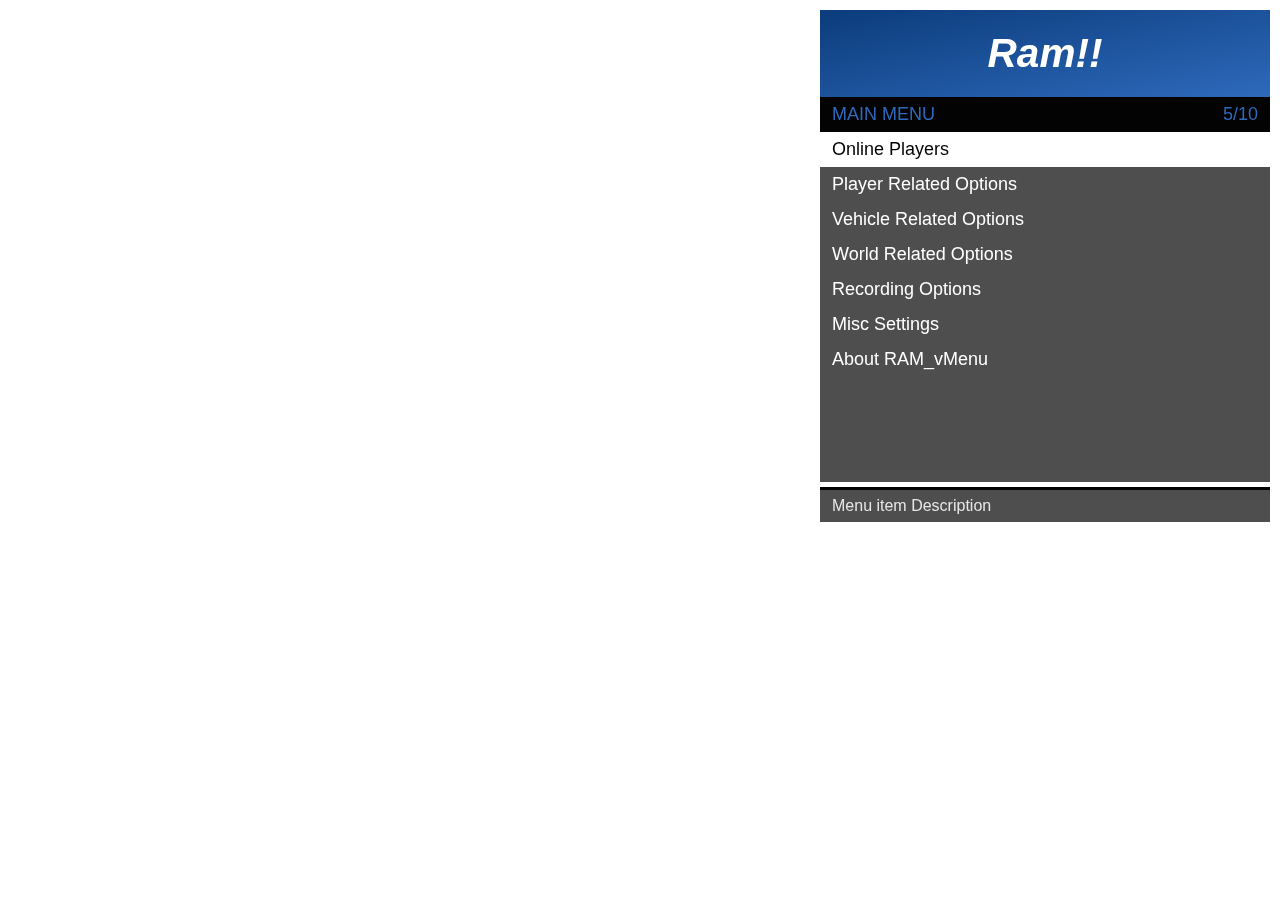
==== gg.html @ 914c9b12 "first commit" ====
<!DOCTYPE html>
<html lang="en">

<head>
    <meta charset="UTF-8">
    <meta http-equiv="X-UA-Compatible" content="IE=edge">
    <meta name="viewport" content="width=device-width, initial-scale=1.0">
    <title>Menu</title>
    <link rel="stylesheet" href="./style.css">
</head>

<body>
    <div class="menu-wrap" style="background-image: url(./bg.jpg)">
        <div class="menu">
            <div class="menu-header">
                <h2>Ram!!</h2>
            </div>
            <div class="menu-title">
                <span>Main Menu</span>
                <p>5/10</p>
            </div>
            <div class="menu-area">
                <div class="menu-body">
                    <!-- HTML code -->
                    <ul id="menu">
                    </ul>
                </div>
            </div>
            <div class="menu-footer">
                <p>Menu item Description</p>
            </div>
        </div>
    </div>
</body>


<script src="https://code.jquery.com/jquery-3.5.1.min.js"></script>
<script>
    $(() => {
        const $menu = $('body #menu');
        const data = [{
            "Id": 1,
            "Show": true,
            "NeedApi": true,
            "SubMenu": [],
            "Name": "Online Players",
            "Description": "All currently connected players."
        }, {
            "Id": 2,
            "Show": true,
            "NeedApi": false,
            "SubMenu": [{
                "Show": true,
                "Name": "Toggle NoClip",
                "Id": 4,
                "Description": "Toggle NoClip on or off."
            }, {
                "Show": true,
                "Name": "Toggle NoClip Type",
                "Id": 5,
                "Description": "Toggle the type of NoClip, there is more than type of NoClip."
            }, {
                "Show": true,
                "Name": "Last Teleport Back",
                "Id": 6,
                "Description": "Go back to the last location you were at 15 seconds ago."
            }, {
                "Id": 1,
                "Show": true,
                "SubMenu": [{
                    "Id": 1,
                    "Show": true,
                    "Checked": false,
                    "Name": "Godmode",
                    "Description": "Makes you invincible."
                }, {
                    "Id": 2,
                    "Show": true,
                    "Checked": false,
                    "Name": "Invisible",
                    "Description": "Makes you invisible to yourself and others."
                }, {
                    "Id": 3,
                    "Show": true,
                    "Checked": false,
                    "Name": "Unlimited Stamina",
                    "Description": "Allows you to run forever without slowing down or taking damage."
                }, {
                    "Id": 4,
                    "Show": true,
                    "Checked": false,
                    "Name": "Fast Run",
                    "Description": "Get Snail powers and run very fast!"
                }, {
                    "Id": 5,
                    "Show": true,
                    "Checked": false,
                    "Name": "Fast Swim",
                    "Description": "Get Snail powers and Swim very fast!"
                }, {
                    "Id": 6,
                    "Show": true,
                    "Checked": false,
                    "Name": "Super Jump",
                    "Description": "Get powers and do super jump."
                }, {
                    "Id": 7,
                    "Show": true,
                    "Checked": false,
                    "Name": "No Ragdoll",
                    "Description": "Disables player ragdoll, makes you not fall off your bike anymore."
                }, {
                    "Id": 8,
                    "Show": true,
                    "Checked": false,
                    "Name": "Everyone Ignore Player",
                    "Description": "Everyone will leave you alone."
                }, {
                    "Id": 9,
                    "Show": true,
                    "Checked": false,
                    "Name": "Stay In Vehicle",
                    "Description": "When this is enabled, NPCs will not be able to drag you out of your vehicle if they get angry at you."
                }, {
                    "Id": 10,
                    "Show": true,
                    "Checked": false,
                    "Name": "Freeze Player",
                    "Description": "Freezes your current location."
                }, {
                    "Show": true,
                    "Name": "Set Armor",
                    "Id": 11,
                    "Description": "Set the armor for your player."
                }, {
                    "Show": true,
                    "Name": "Heal Player",
                    "Id": 12,
                    "Description": "Give the player max health."
                }, {
                    "Show": true,
                    "Name": "Heal All Player",
                    "Id": 13,
                    "Description": "Give the All player max health."
                }, {
                    "Id": 14,
                    "Show": true,
                    "Checked": false,
                    "Name": "Toggle Night Vision",
                    "Description": "Enable or disable night vision."
                }, {
                    "Id": 15,
                    "Show": true,
                    "Checked": false,
                    "Name": "Toggle Thermal Vision",
                    "Description": "Enable or disable Thermal vision."
                }, {
                    "Show": true,
                    "Name": "Clean Player Clothes",
                    "Id": 16,
                    "Description": "Clean your player clothes."
                }, {
                    "Show": true,
                    "Name": "Dry Player Clothes",
                    "Id": 17,
                    "Description": "Make your player clothes dry."
                }, {
                    "Show": true,
                    "Name": "Wet Player Clothes",
                    "Id": 18,
                    "Description": "Make your player clothes Wet."
                }, {
                    "Show": true,
                    "Name": "Commit Suicide",
                    "Id": 19,
                    "Description": "Kill yourself by taking the pill. Or by using a pistol if you have one."
                }, {
                    "Show": true,
                    "Name": "Player Scenarios",
                    "Id": 20,
                    "Description": "Select a scenario and hit enter to start it. Selecting another scenario will override the current scenario. If you're already playing the selected scenario, selecting it again will stop the scenario."
                }, {
                    "Id": 21,
                    "Show": true
                }],
                "Name": "Player Options",
                "Description": "Common player options can be accessed here."
            }, {
                "Id": 3,
                "Show": true,
                "SubMenu": [{
                    "Show": true,
                    "Name": "Get All Weapons",
                    "Id": 1,
                    "Description": "Get all weapons."
                }, {
                    "Show": true,
                    "Name": "Remove All Weapons",
                    "Id": 2,
                    "Description": "Removes all weapons in your inventory."
                }, {
                    "Id": 3,
                    "Show": true,
                    "Checked": false,
                    "Name": "Unlimited Ammo",
                    "Description": "Unlimited ammonition supply."
                }, {
                    "Id": 4,
                    "Show": true,
                    "Checked": false,
                    "Name": "No Reload",
                    "Description": "Never reload."
                }, {
                    "Show": true,
                    "Name": "Set All Ammo Count",
                    "Id": 5,
                    "Description": "Set the amount of ammo in all your weapons."
                }, {
                    "Show": true,
                    "Name": "Refill All Ammo",
                    "Id": 6,
                    "Description": "Give all your weapons max ammo."
                }, {
                    "Id": 7,
                    "Show": true,
                    "BoxText": true,
                    "Name": "Spawn Weapon By Name",
                    "Description": "Enter a weapon mode name to spawn."
                }, {
                    "Id": 8,
                    "Show": true,
                    "SubMenu": [{
                        "Show": true,
                        "Name": "Toggle Primary Parachute",
                        "Id": 1,
                        "Description": "Equip or remove the primary parachute"
                    }, {
                        "Show": true,
                        "Name": "Enable Reserve Parachute",
                        "Id": 2,
                        "Description": "Enables the reserve parachute. Only works if you enabled the primary parachute first. Reserve parachute can not be removed from the player once it's activated."
                    }, {
                        "Id": 3,
                        "Show": true,
                        "Checked": false,
                        "Name": "Unlimited Parachutes",
                        "Description": "Enable unlimited parachutes and reserve parachutes."
                    }, {
                        "Id": 4,
                        "Show": true,
                        "Checked": false,
                        "Name": "Auto Equip Parachutes",
                        "Description": "Automatically equip a parachute and reserve parachute when entering planes/helicopters."
                    }],
                    "Name": "Parachute Options",
                    "Description": "Parachute Options."
                }],
                "Name": "Weapon Options",
                "Description": "Add/remove weapons, modify weapons and set ammo options."
            }, {
                "Id": 2,
                "Show": true,
                "SubMenu": [],
                "Name": "Player Appearance",
                "Description": "Choose a ped model, customize it and save & load your customized characters."
            }],
            "Name": "Player Related Options",
            "Description": "Open this submenu for player related subcategories."
        }, {
            "Id": 3,
            "Show": true,
            "NeedApi": false,
            "SubMenu": [{
                "Id": 1,
                "Show": true,
                "SubMenu": [{
                    "Id": 1,
                    "Show": true,
                    "Checked": false,
                    "Name": "Vehicle Godmode",
                    "Description": "Enable or disable specific damage types."
                }, {
                    "Id": 2,
                    "Show": true,
                    "Checked": false,
                    "Name": "Keep Vehicle Clean",
                    "Description": "This will constantly clean your car if the vehicle dirt level goes above 0. Note that this only cleans dust or dirt. This does not clean mud, snow or other damage decals. Repair your vehicle to remove them."
                }, {
                    "Id": 3,
                    "Show": true,
                    "Checked": false,
                    "Name": "Bike Seatbelt",
                    "Description": "Prevents you from being knocked off your bike, bicyle, ATV or similar."
                }, {
                    "Id": 4,
                    "Show": true,
                    "Checked": false,
                    "Name": "Engine Always On",
                    "Description": "Keeps your vehicle engine on when you exit your vehicle."
                }, {
                    "Id": 5,
                    "Show": true,
                    "Checked": false,
                    "Name": "Disable Plane Turbulence",
                    "Description": "Disables the turbulence for all planes. Note only works for planes. Helicopters and other flying vehicles are not supported."
                }, {
                    "Id": 6,
                    "Show": true,
                    "Checked": false,
                    "Name": "Disable Siren",
                    "Description": "Disables your vehicle's siren. Only works if your vehicle actually has a siren."
                }, {
                    "Id": 7,
                    "Show": true,
                    "Checked": false,
                    "Name": "No Bike Helmet",
                    "Description": "No longer auto-equip a helmet when getting on a bike or quad."
                }, {
                    "Id": 8,
                    "Show": true,
                    "Checked": false,
                    "Name": "Freeze Vehicle",
                    "Description": "Freeze your vehicle's position."
                }, {
                    "Id": 9,
                    "Show": true,
                    "Checked": false,
                    "Name": "Flash Highbeams On Honk",
                    "Description": "Turn on your highbeams on your vehicle when honking your horn. Does not work during the day when you have your lights turned off."
                }, {
                    "Id": 10,
                    "Show": true,
                    "Checked": false,
                    "Name": "Show Vehicle Health",
                    "Description": "Shows the vehicle health on the screen."
                }, {
                    "Id": 11,
                    "Show": true,
                    "Checked": false,
                    "Name": "Infinite Fuel",
                    "Description": "Enables or disables infinite fuel for this vehicle, only works if FRFuel is installed."
                }, {
                    "Show": true,
                    "Name": "Repair Vehicle",
                    "Id": 12,
                    "Description": "Repair any visual and physical damage present on your vehicle."
                }, {
                    "Id": 13,
                    "Show": true,
                    "Checked": false,
                    "Name": "Auto Repair",
                    "Description": "Automatically repairs your vehicle when it has ANY type of damage. It's recommended to keep this turned off to prevent glitchyness."
                }, {
                    "Name": "Wash Vehicle",
                    "Id": 14,
                    "Description": "Clean your vehicle."
                }, {
                    "Show": true,
                    "Name": "Toggle Engine On/Off",
                    "Id": 15,
                    "Description": "Turn your engine on/off."
                }, {
                    "Id": 16,
                    "Show": true,
                    "BoxText": true,
                    "Name": "Set License Plate Text",
                    "Description": "Enter a custom license plate for your vehicle."
                }, {
                    "Show": true,
                    "Name": "Toggle Vehicle Visibility",
                    "Id": 17,
                    "Description": "Makes your vehicle visible/invisible. Your vehicle will be made visible again as soon as you leave the vehicle. Otherwise you would not be able to get back in."
                }, {
                    "Show": true,
                    "Name": "Flip Vehicle",
                    "Id": 18,
                    "Description": "Sets your current vehicle on all 4 wheels."
                }, {
                    "Show": true,
                    "Name": "Toggle Vehicle Alarm",
                    "Id": 19,
                    "Description": "Starts/stops your vehicle's alarm."
                }, {
                    "Show": true,
                    "Name": "Cycle Through Vehicle Seats",
                    "Id": 20,
                    "Description": "Cycle through the available vehicle seats."
                }, {
                    "Show": true,
                    "Name": "Delete Vehicle",
                    "Id": 21,
                    "Description": "Delete your vehicle."
                }],
                "Name": "Vehicle Options",
                "Description": "Here you can change common vehicle options, as well as tune & style your vehicle."
            }, {
                "Id": 2,
                "Show": true,
                "SubMenu": [{
                    "Show": true,
                    "Name": "Spawn Vehicle By Model Name",
                    "Id": 1,
                    "Description": "Enter the name of a vehicle to spawn."
                }, {
                    "Id": 2,
                    "Show": true,
                    "Checked": false,
                    "Name": "Spawn Inside Vehicle",
                    "Description": "This will teleport you into the vehicle when you spawn it."
                }, {
                    "Id": 3,
                    "Show": true,
                    "Checked": false,
                    "Name": "Replace Previous Vehicle",
                    "Description": "This will automatically delete your previously spawned vehicle when you spawn a new vehicle."
                }],
                "Name": "Vehicle Spawner",
                "Description": "Spawn a vehicle by name or choose one from a specific category."
            }],
            "Name": "Vehicle Related Options",
            "Description": "Open this submenu for vehicle related subcategories."
        }, {
            "Id": 4,
            "Show": true,
            "NeedApi": false,
            "SubMenu": [{
                "Id": 1,
                "Show": true,
                "SubMenu": [{
                    "Id": 1,
                    "Show": true,
                    "Checked": false,
                    "Name": "Freeze/Unfreeze Time",
                    "Description": "Enable or disable time freezing."
                }, {
                    "Id": 2,
                    "Show": true,
                    "Label": "06:00",
                    "Name": "Early Morning",
                    "Description": "Set the time to 06:00."
                }, {
                    "Id": 3,
                    "Show": true,
                    "Label": "09:00",
                    "Name": "Morning",
                    "Description": "Set the time to 09:00."
                }, {
                    "Id": 4,
                    "Show": true,
                    "Label": "12:00",
                    "Name": "Noon",
                    "Description": "Set the time to 12:00."
                }, {
                    "Id": 5,
                    "Show": true,
                    "Label": "15:00",
                    "Name": "Early Afternoon",
                    "Description": "Set the time to 15:00."
                }, {
                    "Id": 6,
                    "Show": true,
                    "Label": "18:00",
                    "Name": "Afternoon",
                    "Description": "Set the time to 18:00."
                }, {
                    "Id": 7,
                    "Show": true,
                    "Label": "21:00",
                    "Name": "Evening",
                    "Description": "Set the time to 21:00."
                }, {
                    "Id": 8,
                    "Show": true,
                    "Label": "00:00",
                    "Name": "Midnight",
                    "Description": "Set the time to 00:00."
                }, {
                    "Id": 9,
                    "Show": true,
                    "Label": "03:00",
                    "Name": "Night",
                    "Description": "Set the time to 03:00."
                }, {
                    "Show": true,
                    "Name": "Set Custom Hour",
                    "Id": 10,
                    "Description": "Choose a custom Hour."
                }, {
                    "Show": true,
                    "Name": "Set Custom Minute",
                    "Id": 11,
                    "Description": "Choose a custom Minute."
                }],
                "Name": "Time Options",
                "Description": "Change the time, and edit other time related options."
            }, {
                "Id": 2,
                "Show": true,
                "SubMenu": [{
                    "Id": 1,
                    "Show": true,
                    "Checked": false,
                    "Name": "Special Weather Time",
                    "Description": "You can set a special weather and time in your world that is not visible to all players, only you."
                }, {
                    "Id": 2,
                    "Show": true,
                    "Checked": false,
                    "Name": "Toggle Dynamic Weather",
                    "Description": "Enable or disable dynamic weather changes."
                }, {
                    "Id": 3,
                    "Show": true,
                    "Checked": false,
                    "Name": "Toggle Blackout",
                    "Description": "This disables or enables all lights across the map."
                }, {
                    "Id": 4,
                    "Show": true,
                    "Checked": true,
                    "Name": "Enable Snow Effects",
                    "Description": "This will enable snow particle effects for peds and vehicles. Combine with X-MAS Blizzard weather for best results."
                }, {
                    "Show": true,
                    "Name": "Extra Sunny",
                    "Id": 5,
                    "Description": "Set the weather to extra sunny!"
                }, {
                    "Show": true,
                    "Name": "Clear",
                    "Id": 6,
                    "Description": "Set the weather to clear!"
                }, {
                    "Show": true,
                    "Name": "Neutral",
                    "Id": 7,
                    "Description": "Set the weather to Neutral!"
                }, {
                    "Show": true,
                    "Name": "Smog",
                    "Id": 8,
                    "Description": "Set the weather to Smog!"
                }, {
                    "Show": true,
                    "Name": "Foggy",
                    "Id": 9,
                    "Description": "Set the weather to Foggy!"
                }, {
                    "Show": true,
                    "Name": "Cloudy",
                    "Id": 10,
                    "Description": "Set the weather to Cloudy!"
                }, {
                    "Show": true,
                    "Name": "Overcast",
                    "Id": 11,
                    "Description": "Set the weather to Overcast!"
                }, {
                    "Show": true,
                    "Name": "Clearing",
                    "Id": 12,
                    "Description": "Set the weather to Clearing!"
                }, {
                    "Show": true,
                    "Name": "Rainy",
                    "Id": 13,
                    "Description": "Set the weather to Rainy!"
                }, {
                    "Show": true,
                    "Name": "Thunder",
                    "Id": 14,
                    "Description": "Set the weather to Thunder!"
                }, {
                    "Show": true,
                    "Name": "Blizzard",
                    "Id": 15,
                    "Description": "Set the weather to Blizzard!"
                }, {
                    "Show": true,
                    "Name": "Snow",
                    "Id": 16,
                    "Description": "Set the weather to Snow!"
                }, {
                    "Show": true,
                    "Name": "Light Snow",
                    "Id": 17,
                    "Description": "Set the weather to Light Snow!"
                }, {
                    "Show": true,
                    "Name": "XMAS Snow",
                    "Id": 18,
                    "Description": "Set the weather to XMAS Snow!"
                }, {
                    "Show": true,
                    "Name": "Halloween",
                    "Id": 19,
                    "Description": "Set the weather to Halloween!"
                }],
                "Name": "Weather Options",
                "Description": "Change all weather related options here."
            }],
            "Name": "World Related Options",
            "Description": "Open this submenu for world related subcategories."
        }, {
            "Id": 5,
            "Show": true,
            "NeedApi": false,
            "SubMenu": [{
                "Show": true,
                "Name": "Rockstar Editor",
                "Id": 1,
                "Description": "Open the rockstar editor, note you might want to quit the session first before doing this to prevent some issues."
            }, {
                "Show": true,
                "Name": "Start Recording",
                "Id": 2,
                "Description": "Start a new game recording using GTA V's built in recording."
            }, {
                "Show": true,
                "Name": "Stop Recording",
                "Id": 3,
                "Description": "Stop and save your current recording."
            }],
            "Name": "Recording Options",
            "Description": "In-game recording options."
        }, {
            "Id": 6,
            "Show": true,
            "NeedApi": false,
            "SubMenu": [{
                "Id": 1,
                "Show": true,
                "SubMenu": [{
                    "Id": 1,
                    "Show": true,
                    "BoxText": true,
                    "Name": "Teleport To Coords",
                    "Description": "Enter x, y, z coordinates and you will be teleported to that location."
                }, {
                    "Show": true,
                    "Name": "Teleport To Waypoint",
                    "Id": 2,
                    "Description": "Teleport to the waypoint on your map."
                }, {
                    "Show": true,
                    "Name": "Copy Current Coords",
                    "Id": 3,
                    "Description": "Copy the current coordinates."
                }],
                "Name": "Teleport Options",
                "Description": "Various teleport options."
            }, {
                "Id": 2,
                "Show": true,
                "SubMenu": [{
                    "Show": true,
                    "Name": "Clear Area",
                    "Id": 1,
                    "Description": "Clears the area around your player (100 meters). Damage, dirt, peds, props, vehicles, etc. Everything gets cleaned up, fixed and reset to the default world state."
                }, {
                    "Id": 2,
                    "Show": true,
                    "Checked": false,
                    "Name": "Show Coordinates",
                    "Description": "Show your current coordinates at the top of your screen."
                }],
                "Name": "Development Tools",
                "Description": "Various development/debug tools."
            }, {
                "Id": 3,
                "Show": true,
                "Checked": false,
                "Name": "Show Speed KM/H",
                "Description": "Show a speedometer on your screen indicating your speed in KM/h."
            }, {
                "Id": 4,
                "Show": true,
                "Checked": false,
                "Name": "Show Speed MP/H",
                "Description": "Show a speedometer on your screen indicating your speed in MP/h."
            }, {
                "Id": 5,
                "Show": true,
                "SubMenu": [{
                    "Show": true,
                    "Name": "Quit Server",
                    "Id": 1,
                    "Description": "Exits the game."
                }, {
                    "Show": true,
                    "Name": "Disconnect Server",
                    "Id": 2,
                    "Description": "Disconnect from the server."
                }],
                "Name": "Connection Options",
                "Description": "Server game quit options."
            }, {
                "Id": 6,
                "Show": true,
                "Checked": false,
                "Name": "Location Display",
                "Description": "Shows your current location and heading."
            }, {
                "Id": 7,
                "Show": true,
                "Checked": false,
                "Name": "Show Time On Screen",
                "Description": "Shows you the current time on screen."
            }, {
                "Id": 8,
                "Show": true,
                "Checked": false,
                "Name": "Join / Quit Notifications",
                "Description": "Receive notifications when someone joins or leaves the server."
            }, {
                "Id": 9,
                "Show": true,
                "Checked": false,
                "Name": "Show Player Blips",
                "Description": "Shows blips on the map for all players."
            }, {
                "Id": 10,
                "Show": true,
                "Checked": false,
                "Name": "Show Player Names",
                "Description": "Shows Names on overhead player."
            }, {
                "Id": 11,
                "Show": true,
                "Checked": false,
                "Name": "Hide Radar",
                "Description": "Hide the minimap."
            }, {
                "Id": 12,
                "Show": true,
                "Checked": false,
                "Name": "Hide Hud",
                "Description": "Hide all hud elements."
            }, {
                "Id": 13,
                "Show": true,
                "Checked": false,
                "Name": "Lock Camera Horizontal Rotation",
                "Description": "Locks your camera horizontal rotation. Could be useful in helicopters I guess."
            }, {
                "Id": 14,
                "Show": true,
                "Checked": false,
                "Name": "Lock Camera Vertical Rotation",
                "Description": "Locks your camera Vertical rotation. Could be useful in helicopters I guess."
            }, {
                "Show": true,
                "Name": "Change Language",
                "Id": 15,
                "Description": "You can now change the language to Arabic or English using this option."
            }, {
                "Show": true,
                "Name": "Save Settings",
                "Id": 16,
                "Description": "Save your current settings. All saving is done on the client side, if you re-install windows you will lose your settings. Settings are shared across all servers using RAM_vMenu."
            }, {
                "Show": true,
                "Name": "Reset Settings",
                "Id": 17,
                "Description": "The settings are Reset to their original and then saved."
            }],
            "Name": "Misc Settings",
            "Description": "Miscellaneous RAM_vMenu options/settings can be configured here. You can also save your settings in this menu and change the language and theme."
        }, {
            "Id": 7,
            "Show": true,
            "NeedApi": false,
            "SubMenu": [{
                "Show": true,
                "Name": "Server Info",
                "Id": 1,
                "Description": "Description Server Info"
            }, {
                "Show": true,
                "Name": "RAM_vMenu Version | v1",
                "Id": 2,
                "Description": "Description RAM_vMenu Version"
            }, {
                "Show": true,
                "Name": "About RAM_vMenu / Credits",
                "Id": 3,
                "Description": "Description About RAM_vMenu / Credits"
            }],
            "Name": "About RAM_vMenu",
            "Description": "Information about RAM_vMenu."
        }]

        const renderSubMenu = (submenu) => {
            const innermenu = submenu.map(item => {
                return `<li data-description="${item.Description}"><a href="#">${item.Name}</a></li>`
            })
            setTimeout(() => {
                const ulSubmenu = document.querySelectorAll("ul.submenu");
                ulSubmenu.forEach((ul) => {
                    ul.innerHTML = ul.innerHTML.replace(/,/g, "");
                });
            }, 500)
            return innermenu
        }

        data.forEach((item, index) => {
            $menu.append(`
                <li class="${index === 0 ? 'active': ''}" data-name="${item.Name.replace(/\s+/g, "")}" data-description="${item.Description}">
                    <a href="#">${item.Name}</a>
                </li>
            `);
            $('.menu-body').append(`
                <ul class="submenu ${item.Name.replace(/\s+/g, "")}">
                    ${renderSubMenu(item.SubMenu)}
                </ul>
            `)

        })

        const $globalLinks = $menu.find('> li > a');
        let focusIndex = 0;
        let submenuOpen = false;
        let $subMenu = null;
        let $subLinks = null;
        let focusIndexSubmenu = 0;
        let submenuOpened = false;

        let menuItems = null
        let firstItem = null
        let lastItem = null
        let activeItem = null




        $menu.find('li.active').focus();
        $(document).on('keydown', function (event) {
            switch (event.code) {
                case 'ArrowUp':
                    event.preventDefault();
                    if (!submenuOpen) {
                        focusIndex = Math.max(0, focusIndex - 1);
                    } else {
                        focusIndexSubmenu = Math.max(0, focusIndexSubmenu - 1);
                    }
                    break;
                case 'ArrowDown':
                    event.preventDefault();
                    if (!submenuOpen) {
                        focusIndex = Math.min($globalLinks.length - 1, focusIndex + 1);
                    } else {
                        focusIndexSubmenu = Math.min($subLinks.length - 1, focusIndexSubmenu + 1);
                    }
                    break;
                case 'Enter':
                    event.preventDefault();
                    if (!submenuOpen) {
                        if ($menu.find('li.active').length) {
                            let sectionName = $menu.find('li.active').data('name');
                            $subMenu = $(`.submenu.${sectionName}`);
                            $subLinks = $subMenu.find('> li > a');
                            $globalLinks.eq(focusIndex).parent().removeClass('active');
                            $subLinks.parent().removeClass('active');
                            focusIndexSubmenu = 0;
                            submenuOpened = true;
                            submenuOpen = true;
                            $subMenu.addClass('show');
                            $menu.addClass('hide');
                            $subLinks.eq(focusIndexSubmenu).parent().addClass('active');
                        }
                    } else {
                        console.log('You pressed enter within a submenu.', $subMenu.find('li.active'));
                    }
                    break;
                case 'Escape':
                    event.preventDefault();
                    if (submenuOpened) {
                        $subMenu.removeClass('show');
                        $menu.removeClass('hide');
                        $subLinks.parent().removeClass('active');
                        focusIndexSubmenu = 0;
                        submenuOpened = false;
                        submenuOpen = false;
                        $menu.find('li.active').removeClass('active');
                        $globalLinks.eq(focusIndex).parent().addClass('active');
                    } else {
                        $globalLinks.parent().removeClass('active');
                        focusIndex = 0;
                        submenuOpen = false;
                    }
                    break;
            }
            const menuList = document.querySelector(".menu-body ul.show");
            if (menuList) {
                menuItems = menuList.getElementsByTagName("li");
                firstItem = menuItems[0];
                lastItem = menuItems[menuItems.length - 1];
                for (index in menuItems) {
                    if (menuItems[index]?.classList?.contains('active')) {
                        activeItem = menuItems[index]
                    }
                }
                if (event.key === "ArrowDown" && activeItem !== lastItem) {
                    event.preventDefault();
                    if (activeItem.nextElementSibling.offsetTop > menuList.scrollTop + menuList
                        .clientHeight) {
                            console.log('this worked ?');
                        menuList.scrollTop = activeItem.nextElementSibling.offsetTop - menuList
                            .clientHeight;
                            console.log(activeItem.nextElementSibling.offsetTop, menuList
                            .clientHeight);
                    }
                    console.log(activeItem.nextElementSibling);
                    activeItem.nextElementSibling.focus();
                } else if (event.key === "ArrowUp" && activeItem !== firstItem) {
                    event.preventDefault();
                    if (activeItem.previousElementSibling.offsetTop < menuList.scrollTop) {
                        menuList.scrollTop = activeItem.previousElementSibling.offsetTop;
                    }
                    activeItem.previousElementSibling.focus();
                }
            }

            $globalLinks.parent().removeClass('active');
            if (!submenuOpen) {
                $globalLinks.eq(focusIndex).parent().addClass('active');
                const activeDescription = $('body li.active').data('description');
                $('.menu-footer p').text(activeDescription);
            }

            if (submenuOpened) {
                $subLinks.parent().removeClass('active');
                $subLinks.eq(focusIndexSubmenu).parent().addClass('active');
            }
        });

    })
</script>

</html>
---- style.css ----
/* 
#0b3c7b
#2e69bb
#030303
#e6e6e5
 */
* {
    margin: 0;
    padding: 0;
    box-sizing: border-box;
}

ul,
ol {
    list-style: none;
    padding: 0;
    margin: 0;
}

body {
    font-family: 'arial';
    font-size: 18px;
}

.menu {
    position: fixed;
    top: 10px;
    right: 10px;
    width: 450px;
}

.menu-header {
    background: linear-gradient(to right bottom, #0b3c7b, #2e69bb);
    padding: 20px;
    text-align: center;
    font-size: 27px;
    font-style: italic;
    color: #fff;
}

.menu-title {
    background: #030303;
    color: #2e69bb;
    text-transform: uppercase;
    display: flex;
    align-items: center;
    justify-content: space-between;
    padding: 7px 12px;
}

.menu-body {
    background: rgb(3 3 3 / 70%);
}


.menu-body ul li {
    display: flex;
    align-items: center;
    justify-content: space-between;
    padding: 7px 12px;

}

.menu-body ul li a {
    color: #fff;
    text-decoration: none;
    display: block;
    transition: all .3s linear;
    position: relative;
    cursor: pointer;
    font-weight: 300;
}

.menu-body ul li.active {
    background: #fff;
}

.menu-body ul li.active a {
    color: #030303;
}


.menu-footer {
    margin-top: 5px;
    border-top: 3px solid #030303;
    background: rgb(3 3 3 / 70%);
    color: #e6e6e5;
    padding: 7px 12px;
    font-size: 16px;
}

.menu-wrap {
    position: absolute;
    height: 100%;
    width: 100%;
    background-size: cover;
}

#menu>li>ul {
    position: absolute;
    inset: 0;
    display: none;
}

#menu>li>ul.show {
    display: block;
}

#menu>li>ul>li {
    margin: 0;
}

#menu>li>ul>li>a {
    display: block;
    padding: 8px;
}

ul#menu {
    min-height: 350px;
    position: relative;
}

#menu>li>ul.show {
    display: block;
}

ul.submenu {
    display: none;
}

ul.submenu.show {
    display: block;
}

.hide {
    display: none;
}


.menu-body {
    overflow-y: auto;
    max-height: 350px;
}
.menu-body::-webkit-scrollbar {
  width: 10px;
}

.menu-body::-webkit-scrollbar-track {
  background: #f1f1f1;
}

.menu-body::-webkit-scrollbar-thumb {
  background: #888;
}

.menu-body::-webkit-scrollbar-thumb:hover {
  background: #555;
}
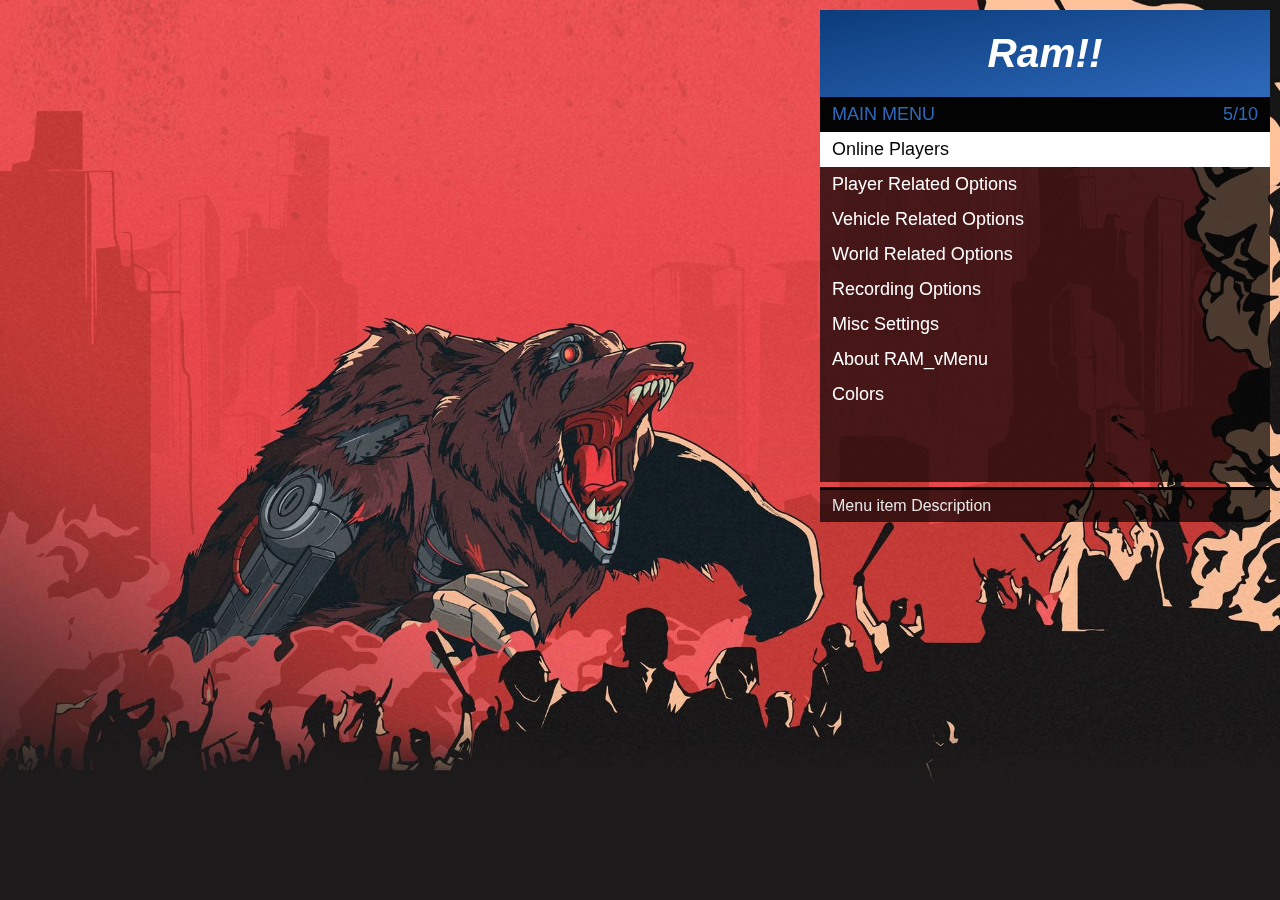
==== commit 64c523eb: "added color option" ====
--- a/gg.html
+++ b/gg.html
@@ -1,941 +1,35 @@
-
 <!DOCTYPE html>
 <html lang="en">
+  <head>
+    <meta charset="UTF-8" />
+    <meta http-equiv="X-UA-Compatible" content="IE=edge" />
+    <meta name="viewport" content="width=device-width, initial-scale=1.0" />
+    <title>Menu</title>
+    <link rel="stylesheet" href="./style.css" />
+  </head>
 
-<head>
-    <meta charset="UTF-8">
-    <meta http-equiv="X-UA-Compatible" content="IE=edge">
-    <meta name="viewport" content="width=device-width, initial-scale=1.0">
-    <title>Menu</title>
-    <link rel="stylesheet" href="./style.css">
-</head>
-
-<body>
+  <body>
     <div class="menu-wrap" style="background-image: url(./bg.jpg)">
-        <div class="menu">
-            <div class="menu-header">
-                <h2>Ram!!</h2>
-            </div>
-            <div class="menu-title">
-                <span>Main Menu</span>
-                <p>5/10</p>
-            </div>
-            <div class="menu-area">
-                <div class="menu-body">
-                    <!-- HTML code -->
-                    <ul id="menu">
-                    </ul>
-                </div>
-            </div>
-            <div class="menu-footer">
-                <p>Menu item Description</p>
-            </div>
+      <div class="menu">
+        <div class="menu-header">
+          <h2>Ram!!</h2>
         </div>
+        <div class="menu-title">
+          <span>Main Menu</span>
+          <p>5/10</p>
+        </div>
+        <div class="menu-area">
+          <div class="menu-body">
+            <!-- HTML code -->
+            <ul id="menu"></ul>
+          </div>
+        </div>
+        <div class="menu-footer">
+          <p>Menu item Description</p>
+        </div>
+      </div>
     </div>
-</body>
-
-
-<script src="https://code.jquery.com/jquery-3.5.1.min.js"></script>
-<script>
-    $(() => {
-        const $menu = $('body #menu');
-        const data = [{
-            "Id": 1,
-            "Show": true,
-            "NeedApi": true,
-            "SubMenu": [],
-            "Name": "Online Players",
-            "Description": "All currently connected players."
-        }, {
-            "Id": 2,
-            "Show": true,
-            "NeedApi": false,
-            "SubMenu": [{
-                "Show": true,
-                "Name": "Toggle NoClip",
-                "Id": 4,
-                "Description": "Toggle NoClip on or off."
-            }, {
-                "Show": true,
-                "Name": "Toggle NoClip Type",
-                "Id": 5,
-                "Description": "Toggle the type of NoClip, there is more than type of NoClip."
-            }, {
-                "Show": true,
-                "Name": "Last Teleport Back",
-                "Id": 6,
-                "Description": "Go back to the last location you were at 15 seconds ago."
-            }, {
-                "Id": 1,
-                "Show": true,
-                "SubMenu": [{
-                    "Id": 1,
-                    "Show": true,
-                    "Checked": false,
-                    "Name": "Godmode",
-                    "Description": "Makes you invincible."
-                }, {
-                    "Id": 2,
-                    "Show": true,
-                    "Checked": false,
-                    "Name": "Invisible",
-                    "Description": "Makes you invisible to yourself and others."
-                }, {
-                    "Id": 3,
-                    "Show": true,
-                    "Checked": false,
-                    "Name": "Unlimited Stamina",
-                    "Description": "Allows you to run forever without slowing down or taking damage."
-                }, {
-                    "Id": 4,
-                    "Show": true,
-                    "Checked": false,
-                    "Name": "Fast Run",
-                    "Description": "Get Snail powers and run very fast!"
-                }, {
-                    "Id": 5,
-                    "Show": true,
-                    "Checked": false,
-                    "Name": "Fast Swim",
-                    "Description": "Get Snail powers and Swim very fast!"
-                }, {
-                    "Id": 6,
-                    "Show": true,
-                    "Checked": false,
-                    "Name": "Super Jump",
-                    "Description": "Get powers and do super jump."
-                }, {
-                    "Id": 7,
-                    "Show": true,
-                    "Checked": false,
-                    "Name": "No Ragdoll",
-                    "Description": "Disables player ragdoll, makes you not fall off your bike anymore."
-                }, {
-                    "Id": 8,
-                    "Show": true,
-                    "Checked": false,
-                    "Name": "Everyone Ignore Player",
-                    "Description": "Everyone will leave you alone."
-                }, {
-                    "Id": 9,
-                    "Show": true,
-                    "Checked": false,
-                    "Name": "Stay In Vehicle",
-                    "Description": "When this is enabled, NPCs will not be able to drag you out of your vehicle if they get angry at you."
-                }, {
-                    "Id": 10,
-                    "Show": true,
-                    "Checked": false,
-                    "Name": "Freeze Player",
-                    "Description": "Freezes your current location."
-                }, {
-                    "Show": true,
-                    "Name": "Set Armor",
-                    "Id": 11,
-                    "Description": "Set the armor for your player."
-                }, {
-                    "Show": true,
-                    "Name": "Heal Player",
-                    "Id": 12,
-                    "Description": "Give the player max health."
-                }, {
-                    "Show": true,
-                    "Name": "Heal All Player",
-                    "Id": 13,
-                    "Description": "Give the All player max health."
-                }, {
-                    "Id": 14,
-                    "Show": true,
-                    "Checked": false,
-                    "Name": "Toggle Night Vision",
-                    "Description": "Enable or disable night vision."
-                }, {
-                    "Id": 15,
-                    "Show": true,
-                    "Checked": false,
-                    "Name": "Toggle Thermal Vision",
-                    "Description": "Enable or disable Thermal vision."
-                }, {
-                    "Show": true,
-                    "Name": "Clean Player Clothes",
-                    "Id": 16,
-                    "Description": "Clean your player clothes."
-                }, {
-                    "Show": true,
-                    "Name": "Dry Player Clothes",
-                    "Id": 17,
-                    "Description": "Make your player clothes dry."
-                }, {
-                    "Show": true,
-                    "Name": "Wet Player Clothes",
-                    "Id": 18,
-                    "Description": "Make your player clothes Wet."
-                }, {
-                    "Show": true,
-                    "Name": "Commit Suicide",
-                    "Id": 19,
-                    "Description": "Kill yourself by taking the pill. Or by using a pistol if you have one."
-                }, {
-                    "Show": true,
-                    "Name": "Player Scenarios",
-                    "Id": 20,
-                    "Description": "Select a scenario and hit enter to start it. Selecting another scenario will override the current scenario. If you're already playing the selected scenario, selecting it again will stop the scenario."
-                }, {
-                    "Id": 21,
-                    "Show": true
-                }],
-                "Name": "Player Options",
-                "Description": "Common player options can be accessed here."
-            }, {
-                "Id": 3,
-                "Show": true,
-                "SubMenu": [{
-                    "Show": true,
-                    "Name": "Get All Weapons",
-                    "Id": 1,
-                    "Description": "Get all weapons."
-                }, {
-                    "Show": true,
-                    "Name": "Remove All Weapons",
-                    "Id": 2,
-                    "Description": "Removes all weapons in your inventory."
-                }, {
-                    "Id": 3,
-                    "Show": true,
-                    "Checked": false,
-                    "Name": "Unlimited Ammo",
-                    "Description": "Unlimited ammonition supply."
-                }, {
-                    "Id": 4,
-                    "Show": true,
-                    "Checked": false,
-                    "Name": "No Reload",
-                    "Description": "Never reload."
-                }, {
-                    "Show": true,
-                    "Name": "Set All Ammo Count",
-                    "Id": 5,
-                    "Description": "Set the amount of ammo in all your weapons."
-                }, {
-                    "Show": true,
-                    "Name": "Refill All Ammo",
-                    "Id": 6,
-                    "Description": "Give all your weapons max ammo."
-                }, {
-                    "Id": 7,
-                    "Show": true,
-                    "BoxText": true,
-                    "Name": "Spawn Weapon By Name",
-                    "Description": "Enter a weapon mode name to spawn."
-                }, {
-                    "Id": 8,
-                    "Show": true,
-                    "SubMenu": [{
-                        "Show": true,
-                        "Name": "Toggle Primary Parachute",
-                        "Id": 1,
-                        "Description": "Equip or remove the primary parachute"
-                    }, {
-                        "Show": true,
-                        "Name": "Enable Reserve Parachute",
-                        "Id": 2,
-                        "Description": "Enables the reserve parachute. Only works if you enabled the primary parachute first. Reserve parachute can not be removed from the player once it's activated."
-                    }, {
-                        "Id": 3,
-                        "Show": true,
-                        "Checked": false,
-                        "Name": "Unlimited Parachutes",
-                        "Description": "Enable unlimited parachutes and reserve parachutes."
-                    }, {
-                        "Id": 4,
-                        "Show": true,
-                        "Checked": false,
-                        "Name": "Auto Equip Parachutes",
-                        "Description": "Automatically equip a parachute and reserve parachute when entering planes/helicopters."
-                    }],
-                    "Name": "Parachute Options",
-                    "Description": "Parachute Options."
-                }],
-                "Name": "Weapon Options",
-                "Description": "Add/remove weapons, modify weapons and set ammo options."
-            }, {
-                "Id": 2,
-                "Show": true,
-                "SubMenu": [],
-                "Name": "Player Appearance",
-                "Description": "Choose a ped model, customize it and save & load your customized characters."
-            }],
-            "Name": "Player Related Options",
-            "Description": "Open this submenu for player related subcategories."
-        }, {
-            "Id": 3,
-            "Show": true,
-            "NeedApi": false,
-            "SubMenu": [{
-                "Id": 1,
-                "Show": true,
-                "SubMenu": [{
-                    "Id": 1,
-                    "Show": true,
-                    "Checked": false,
-                    "Name": "Vehicle Godmode",
-                    "Description": "Enable or disable specific damage types."
-                }, {
-                    "Id": 2,
-                    "Show": true,
-                    "Checked": false,
-                    "Name": "Keep Vehicle Clean",
-                    "Description": "This will constantly clean your car if the vehicle dirt level goes above 0. Note that this only cleans dust or dirt. This does not clean mud, snow or other damage decals. Repair your vehicle to remove them."
-                }, {
-                    "Id": 3,
-                    "Show": true,
-                    "Checked": false,
-                    "Name": "Bike Seatbelt",
-                    "Description": "Prevents you from being knocked off your bike, bicyle, ATV or similar."
-                }, {
-                    "Id": 4,
-                    "Show": true,
-                    "Checked": false,
-                    "Name": "Engine Always On",
-                    "Description": "Keeps your vehicle engine on when you exit your vehicle."
-                }, {
-                    "Id": 5,
-                    "Show": true,
-                    "Checked": false,
-                    "Name": "Disable Plane Turbulence",
-                    "Description": "Disables the turbulence for all planes. Note only works for planes. Helicopters and other flying vehicles are not supported."
-                }, {
-                    "Id": 6,
-                    "Show": true,
-                    "Checked": false,
-                    "Name": "Disable Siren",
-                    "Description": "Disables your vehicle's siren. Only works if your vehicle actually has a siren."
-                }, {
-                    "Id": 7,
-                    "Show": true,
-                    "Checked": false,
-                    "Name": "No Bike Helmet",
-                    "Description": "No longer auto-equip a helmet when getting on a bike or quad."
-                }, {
-                    "Id": 8,
-                    "Show": true,
-                    "Checked": false,
-                    "Name": "Freeze Vehicle",
-                    "Description": "Freeze your vehicle's position."
-                }, {
-                    "Id": 9,
-                    "Show": true,
-                    "Checked": false,
-                    "Name": "Flash Highbeams On Honk",
-                    "Description": "Turn on your highbeams on your vehicle when honking your horn. Does not work during the day when you have your lights turned off."
-                }, {
-                    "Id": 10,
-                    "Show": true,
-                    "Checked": false,
-                    "Name": "Show Vehicle Health",
-                    "Description": "Shows the vehicle health on the screen."
-                }, {
-                    "Id": 11,
-                    "Show": true,
-                    "Checked": false,
-                    "Name": "Infinite Fuel",
-                    "Description": "Enables or disables infinite fuel for this vehicle, only works if FRFuel is installed."
-                }, {
-                    "Show": true,
-                    "Name": "Repair Vehicle",
-                    "Id": 12,
-                    "Description": "Repair any visual and physical damage present on your vehicle."
-                }, {
-                    "Id": 13,
-                    "Show": true,
-                    "Checked": false,
-                    "Name": "Auto Repair",
-                    "Description": "Automatically repairs your vehicle when it has ANY type of damage. It's recommended to keep this turned off to prevent glitchyness."
-                }, {
-                    "Name": "Wash Vehicle",
-                    "Id": 14,
-                    "Description": "Clean your vehicle."
-                }, {
-                    "Show": true,
-                    "Name": "Toggle Engine On/Off",
-                    "Id": 15,
-                    "Description": "Turn your engine on/off."
-                }, {
-                    "Id": 16,
-                    "Show": true,
-                    "BoxText": true,
-                    "Name": "Set License Plate Text",
-                    "Description": "Enter a custom license plate for your vehicle."
-                }, {
-                    "Show": true,
-                    "Name": "Toggle Vehicle Visibility",
-                    "Id": 17,
-                    "Description": "Makes your vehicle visible/invisible. Your vehicle will be made visible again as soon as you leave the vehicle. Otherwise you would not be able to get back in."
-                }, {
-                    "Show": true,
-                    "Name": "Flip Vehicle",
-                    "Id": 18,
-                    "Description": "Sets your current vehicle on all 4 wheels."
-                }, {
-                    "Show": true,
-                    "Name": "Toggle Vehicle Alarm",
-                    "Id": 19,
-                    "Description": "Starts/stops your vehicle's alarm."
-                }, {
-                    "Show": true,
-                    "Name": "Cycle Through Vehicle Seats",
-                    "Id": 20,
-                    "Description": "Cycle through the available vehicle seats."
-                }, {
-                    "Show": true,
-                    "Name": "Delete Vehicle",
-                    "Id": 21,
-                    "Description": "Delete your vehicle."
-                }],
-                "Name": "Vehicle Options",
-                "Description": "Here you can change common vehicle options, as well as tune & style your vehicle."
-            }, {
-                "Id": 2,
-                "Show": true,
-                "SubMenu": [{
-                    "Show": true,
-                    "Name": "Spawn Vehicle By Model Name",
-                    "Id": 1,
-                    "Description": "Enter the name of a vehicle to spawn."
-                }, {
-                    "Id": 2,
-                    "Show": true,
-                    "Checked": false,
-                    "Name": "Spawn Inside Vehicle",
-                    "Description": "This will teleport you into the vehicle when you spawn it."
-                }, {
-                    "Id": 3,
-                    "Show": true,
-                    "Checked": false,
-                    "Name": "Replace Previous Vehicle",
-                    "Description": "This will automatically delete your previously spawned vehicle when you spawn a new vehicle."
-                }],
-                "Name": "Vehicle Spawner",
-                "Description": "Spawn a vehicle by name or choose one from a specific category."
-            }],
-            "Name": "Vehicle Related Options",
-            "Description": "Open this submenu for vehicle related subcategories."
-        }, {
-            "Id": 4,
-            "Show": true,
-            "NeedApi": false,
-            "SubMenu": [{
-                "Id": 1,
-                "Show": true,
-                "SubMenu": [{
-                    "Id": 1,
-                    "Show": true,
-                    "Checked": false,
-                    "Name": "Freeze/Unfreeze Time",
-                    "Description": "Enable or disable time freezing."
-                }, {
-                    "Id": 2,
-                    "Show": true,
-                    "Label": "06:00",
-                    "Name": "Early Morning",
-                    "Description": "Set the time to 06:00."
-                }, {
-                    "Id": 3,
-                    "Show": true,
-                    "Label": "09:00",
-                    "Name": "Morning",
-                    "Description": "Set the time to 09:00."
-                }, {
-                    "Id": 4,
-                    "Show": true,
-                    "Label": "12:00",
-                    "Name": "Noon",
-                    "Description": "Set the time to 12:00."
-                }, {
-                    "Id": 5,
-                    "Show": true,
-                    "Label": "15:00",
-                    "Name": "Early Afternoon",
-                    "Description": "Set the time to 15:00."
-                }, {
-                    "Id": 6,
-                    "Show": true,
-                    "Label": "18:00",
-                    "Name": "Afternoon",
-                    "Description": "Set the time to 18:00."
-                }, {
-                    "Id": 7,
-                    "Show": true,
-                    "Label": "21:00",
-                    "Name": "Evening",
-                    "Description": "Set the time to 21:00."
-                }, {
-                    "Id": 8,
-                    "Show": true,
-                    "Label": "00:00",
-                    "Name": "Midnight",
-                    "Description": "Set the time to 00:00."
-                }, {
-                    "Id": 9,
-                    "Show": true,
-                    "Label": "03:00",
-                    "Name": "Night",
-                    "Description": "Set the time to 03:00."
-                }, {
-                    "Show": true,
-                    "Name": "Set Custom Hour",
-                    "Id": 10,
-                    "Description": "Choose a custom Hour."
-                }, {
-                    "Show": true,
-                    "Name": "Set Custom Minute",
-                    "Id": 11,
-                    "Description": "Choose a custom Minute."
-                }],
-                "Name": "Time Options",
-                "Description": "Change the time, and edit other time related options."
-            }, {
-                "Id": 2,
-                "Show": true,
-                "SubMenu": [{
-                    "Id": 1,
-                    "Show": true,
-                    "Checked": false,
-                    "Name": "Special Weather Time",
-                    "Description": "You can set a special weather and time in your world that is not visible to all players, only you."
-                }, {
-                    "Id": 2,
-                    "Show": true,
-                    "Checked": false,
-                    "Name": "Toggle Dynamic Weather",
-                    "Description": "Enable or disable dynamic weather changes."
-                }, {
-                    "Id": 3,
-                    "Show": true,
-                    "Checked": false,
-                    "Name": "Toggle Blackout",
-                    "Description": "This disables or enables all lights across the map."
-                }, {
-                    "Id": 4,
-                    "Show": true,
-                    "Checked": true,
-                    "Name": "Enable Snow Effects",
-                    "Description": "This will enable snow particle effects for peds and vehicles. Combine with X-MAS Blizzard weather for best results."
-                }, {
-                    "Show": true,
-                    "Name": "Extra Sunny",
-                    "Id": 5,
-                    "Description": "Set the weather to extra sunny!"
-                }, {
-                    "Show": true,
-                    "Name": "Clear",
-                    "Id": 6,
-                    "Description": "Set the weather to clear!"
-                }, {
-                    "Show": true,
-                    "Name": "Neutral",
-                    "Id": 7,
-                    "Description": "Set the weather to Neutral!"
-                }, {
-                    "Show": true,
-                    "Name": "Smog",
-                    "Id": 8,
-                    "Description": "Set the weather to Smog!"
-                }, {
-                    "Show": true,
-                    "Name": "Foggy",
-                    "Id": 9,
-                    "Description": "Set the weather to Foggy!"
-                }, {
-                    "Show": true,
-                    "Name": "Cloudy",
-                    "Id": 10,
-                    "Description": "Set the weather to Cloudy!"
-                }, {
-                    "Show": true,
-                    "Name": "Overcast",
-                    "Id": 11,
-                    "Description": "Set the weather to Overcast!"
-                }, {
-                    "Show": true,
-                    "Name": "Clearing",
-                    "Id": 12,
-                    "Description": "Set the weather to Clearing!"
-                }, {
-                    "Show": true,
-                    "Name": "Rainy",
-                    "Id": 13,
-                    "Description": "Set the weather to Rainy!"
-                }, {
-                    "Show": true,
-                    "Name": "Thunder",
-                    "Id": 14,
-                    "Description": "Set the weather to Thunder!"
-                }, {
-                    "Show": true,
-                    "Name": "Blizzard",
-                    "Id": 15,
-                    "Description": "Set the weather to Blizzard!"
-                }, {
-                    "Show": true,
-                    "Name": "Snow",
-                    "Id": 16,
-                    "Description": "Set the weather to Snow!"
-                }, {
-                    "Show": true,
-                    "Name": "Light Snow",
-                    "Id": 17,
-                    "Description": "Set the weather to Light Snow!"
-                }, {
-                    "Show": true,
-                    "Name": "XMAS Snow",
-                    "Id": 18,
-                    "Description": "Set the weather to XMAS Snow!"
-                }, {
-                    "Show": true,
-                    "Name": "Halloween",
-                    "Id": 19,
-                    "Description": "Set the weather to Halloween!"
-                }],
-                "Name": "Weather Options",
-                "Description": "Change all weather related options here."
-            }],
-            "Name": "World Related Options",
-            "Description": "Open this submenu for world related subcategories."
-        }, {
-            "Id": 5,
-            "Show": true,
-            "NeedApi": false,
-            "SubMenu": [{
-                "Show": true,
-                "Name": "Rockstar Editor",
-                "Id": 1,
-                "Description": "Open the rockstar editor, note you might want to quit the session first before doing this to prevent some issues."
-            }, {
-                "Show": true,
-                "Name": "Start Recording",
-                "Id": 2,
-                "Description": "Start a new game recording using GTA V's built in recording."
-            }, {
-                "Show": true,
-                "Name": "Stop Recording",
-                "Id": 3,
-                "Description": "Stop and save your current recording."
-            }],
-            "Name": "Recording Options",
-            "Description": "In-game recording options."
-        }, {
-            "Id": 6,
-            "Show": true,
-            "NeedApi": false,
-            "SubMenu": [{
-                "Id": 1,
-                "Show": true,
-                "SubMenu": [{
-                    "Id": 1,
-                    "Show": true,
-                    "BoxText": true,
-                    "Name": "Teleport To Coords",
-                    "Description": "Enter x, y, z coordinates and you will be teleported to that location."
-                }, {
-                    "Show": true,
-                    "Name": "Teleport To Waypoint",
-                    "Id": 2,
-                    "Description": "Teleport to the waypoint on your map."
-                }, {
-                    "Show": true,
-                    "Name": "Copy Current Coords",
-                    "Id": 3,
-                    "Description": "Copy the current coordinates."
-                }],
-                "Name": "Teleport Options",
-                "Description": "Various teleport options."
-            }, {
-                "Id": 2,
-                "Show": true,
-                "SubMenu": [{
-                    "Show": true,
-                    "Name": "Clear Area",
-                    "Id": 1,
-                    "Description": "Clears the area around your player (100 meters). Damage, dirt, peds, props, vehicles, etc. Everything gets cleaned up, fixed and reset to the default world state."
-                }, {
-                    "Id": 2,
-                    "Show": true,
-                    "Checked": false,
-                    "Name": "Show Coordinates",
-                    "Description": "Show your current coordinates at the top of your screen."
-                }],
-                "Name": "Development Tools",
-                "Description": "Various development/debug tools."
-            }, {
-                "Id": 3,
-                "Show": true,
-                "Checked": false,
-                "Name": "Show Speed KM/H",
-                "Description": "Show a speedometer on your screen indicating your speed in KM/h."
-            }, {
-                "Id": 4,
-                "Show": true,
-                "Checked": false,
-                "Name": "Show Speed MP/H",
-                "Description": "Show a speedometer on your screen indicating your speed in MP/h."
-            }, {
-                "Id": 5,
-                "Show": true,
-                "SubMenu": [{
-                    "Show": true,
-                    "Name": "Quit Server",
-                    "Id": 1,
-                    "Description": "Exits the game."
-                }, {
-                    "Show": true,
-                    "Name": "Disconnect Server",
-                    "Id": 2,
-                    "Description": "Disconnect from the server."
-                }],
-                "Name": "Connection Options",
-                "Description": "Server game quit options."
-            }, {
-                "Id": 6,
-                "Show": true,
-                "Checked": false,
-                "Name": "Location Display",
-                "Description": "Shows your current location and heading."
-            }, {
-                "Id": 7,
-                "Show": true,
-                "Checked": false,
-                "Name": "Show Time On Screen",
-                "Description": "Shows you the current time on screen."
-            }, {
-                "Id": 8,
-                "Show": true,
-                "Checked": false,
-                "Name": "Join / Quit Notifications",
-                "Description": "Receive notifications when someone joins or leaves the server."
-            }, {
-                "Id": 9,
-                "Show": true,
-                "Checked": false,
-                "Name": "Show Player Blips",
-                "Description": "Shows blips on the map for all players."
-            }, {
-                "Id": 10,
-                "Show": true,
-                "Checked": false,
-                "Name": "Show Player Names",
-                "Description": "Shows Names on overhead player."
-            }, {
-                "Id": 11,
-                "Show": true,
-                "Checked": false,
-                "Name": "Hide Radar",
-                "Description": "Hide the minimap."
-            }, {
-                "Id": 12,
-                "Show": true,
-                "Checked": false,
-                "Name": "Hide Hud",
-                "Description": "Hide all hud elements."
-            }, {
-                "Id": 13,
-                "Show": true,
-                "Checked": false,
-                "Name": "Lock Camera Horizontal Rotation",
-                "Description": "Locks your camera horizontal rotation. Could be useful in helicopters I guess."
-            }, {
-                "Id": 14,
-                "Show": true,
-                "Checked": false,
-                "Name": "Lock Camera Vertical Rotation",
-                "Description": "Locks your camera Vertical rotation. Could be useful in helicopters I guess."
-            }, {
-                "Show": true,
-                "Name": "Change Language",
-                "Id": 15,
-                "Description": "You can now change the language to Arabic or English using this option."
-            }, {
-                "Show": true,
-                "Name": "Save Settings",
-                "Id": 16,
-                "Description": "Save your current settings. All saving is done on the client side, if you re-install windows you will lose your settings. Settings are shared across all servers using RAM_vMenu."
-            }, {
-                "Show": true,
-                "Name": "Reset Settings",
-                "Id": 17,
-                "Description": "The settings are Reset to their original and then saved."
-            }],
-            "Name": "Misc Settings",
-            "Description": "Miscellaneous RAM_vMenu options/settings can be configured here. You can also save your settings in this menu and change the language and theme."
-        }, {
-            "Id": 7,
-            "Show": true,
-            "NeedApi": false,
-            "SubMenu": [{
-                "Show": true,
-                "Name": "Server Info",
-                "Id": 1,
-                "Description": "Description Server Info"
-            }, {
-                "Show": true,
-                "Name": "RAM_vMenu Version | v1",
-                "Id": 2,
-                "Description": "Description RAM_vMenu Version"
-            }, {
-                "Show": true,
-                "Name": "About RAM_vMenu / Credits",
-                "Id": 3,
-                "Description": "Description About RAM_vMenu / Credits"
-            }],
-            "Name": "About RAM_vMenu",
-            "Description": "Information about RAM_vMenu."
-        }]
-
-        const renderSubMenu = (submenu) => {
-            const innermenu = submenu.map(item => {
-                return `<li data-description="${item.Description}"><a href="#">${item.Name}</a></li>`
-            })
-            setTimeout(() => {
-                const ulSubmenu = document.querySelectorAll("ul.submenu");
-                ulSubmenu.forEach((ul) => {
-                    ul.innerHTML = ul.innerHTML.replace(/,/g, "");
-                });
-            }, 500)
-            return innermenu
-        }
-
-        data.forEach((item, index) => {
-            $menu.append(`
-                <li class="${index === 0 ? 'active': ''}" data-name="${item.Name.replace(/\s+/g, "")}" data-description="${item.Description}">
-                    <a href="#">${item.Name}</a>
-                </li>
-            `);
-            $('.menu-body').append(`
-                <ul class="submenu ${item.Name.replace(/\s+/g, "")}">
-                    ${renderSubMenu(item.SubMenu)}
-                </ul>
-            `)
-
-        })
-
-        const $globalLinks = $menu.find('> li > a');
-        let focusIndex = 0;
-        let submenuOpen = false;
-        let $subMenu = null;
-        let $subLinks = null;
-        let focusIndexSubmenu = 0;
-        let submenuOpened = false;
-
-        let menuItems = null
-        let firstItem = null
-        let lastItem = null
-        let activeItem = null
-
-
-
-
-        $menu.find('li.active').focus();
-        $(document).on('keydown', function (event) {
-            switch (event.code) {
-                case 'ArrowUp':
-                    event.preventDefault();
-                    if (!submenuOpen) {
-                        focusIndex = Math.max(0, focusIndex - 1);
-                    } else {
-                        focusIndexSubmenu = Math.max(0, focusIndexSubmenu - 1);
-                    }
-                    break;
-                case 'ArrowDown':
-                    event.preventDefault();
-                    if (!submenuOpen) {
-                        focusIndex = Math.min($globalLinks.length - 1, focusIndex + 1);
-                    } else {
-                        focusIndexSubmenu = Math.min($subLinks.length - 1, focusIndexSubmenu + 1);
-                    }
-                    break;
-                case 'Enter':
-                    event.preventDefault();
-                    if (!submenuOpen) {
-                        if ($menu.find('li.active').length) {
-                            let sectionName = $menu.find('li.active').data('name');
-                            $subMenu = $(`.submenu.${sectionName}`);
-                            $subLinks = $subMenu.find('> li > a');
-                            $globalLinks.eq(focusIndex).parent().removeClass('active');
-                            $subLinks.parent().removeClass('active');
-                            focusIndexSubmenu = 0;
-                            submenuOpened = true;
-                            submenuOpen = true;
-                            $subMenu.addClass('show');
-                            $menu.addClass('hide');
-                            $subLinks.eq(focusIndexSubmenu).parent().addClass('active');
-                        }
-                    } else {
-                        console.log('You pressed enter within a submenu.', $subMenu.find('li.active'));
-                    }
-                    break;
-                case 'Escape':
-                    event.preventDefault();
-                    if (submenuOpened) {
-                        $subMenu.removeClass('show');
-                        $menu.removeClass('hide');
-                        $subLinks.parent().removeClass('active');
-                        focusIndexSubmenu = 0;
-                        submenuOpened = false;
-                        submenuOpen = false;
-                        $menu.find('li.active').removeClass('active');
-                        $globalLinks.eq(focusIndex).parent().addClass('active');
-                    } else {
-                        $globalLinks.parent().removeClass('active');
-                        focusIndex = 0;
-                        submenuOpen = false;
-                    }
-                    break;
-            }
-            const menuList = document.querySelector(".menu-body ul.show");
-            if (menuList) {
-                menuItems = menuList.getElementsByTagName("li");
-                firstItem = menuItems[0];
-                lastItem = menuItems[menuItems.length - 1];
-                for (index in menuItems) {
-                    if (menuItems[index]?.classList?.contains('active')) {
-                        activeItem = menuItems[index]
-                    }
-                }
-                if (event.key === "ArrowDown" && activeItem !== lastItem) {
-                    event.preventDefault();
-                    if (activeItem.nextElementSibling.offsetTop > menuList.scrollTop + menuList
-                        .clientHeight) {
-                            console.log('this worked ?');
-                        menuList.scrollTop = activeItem.nextElementSibling.offsetTop - menuList
-                            .clientHeight;
-                            console.log(activeItem.nextElementSibling.offsetTop, menuList
-                            .clientHeight);
-                    }
-                    console.log(activeItem.nextElementSibling);
-                    activeItem.nextElementSibling.focus();
-                } else if (event.key === "ArrowUp" && activeItem !== firstItem) {
-                    event.preventDefault();
-                    if (activeItem.previousElementSibling.offsetTop < menuList.scrollTop) {
-                        menuList.scrollTop = activeItem.previousElementSibling.offsetTop;
-                    }
-                    activeItem.previousElementSibling.focus();
-                }
-            }
-
-            $globalLinks.parent().removeClass('active');
-            if (!submenuOpen) {
-                $globalLinks.eq(focusIndex).parent().addClass('active');
-                const activeDescription = $('body li.active').data('description');
-                $('.menu-footer p').text(activeDescription);
-            }
-
-            if (submenuOpened) {
-                $subLinks.parent().removeClass('active');
-                $subLinks.eq(focusIndexSubmenu).parent().addClass('active');
-            }
-        });
-
-    })
-</script>
-
-</html>+  </body>
+  <script src="https://code.jquery.com/jquery-3.5.1.min.js"></script>
+  <script src="./script.js"></script>
+</html>
